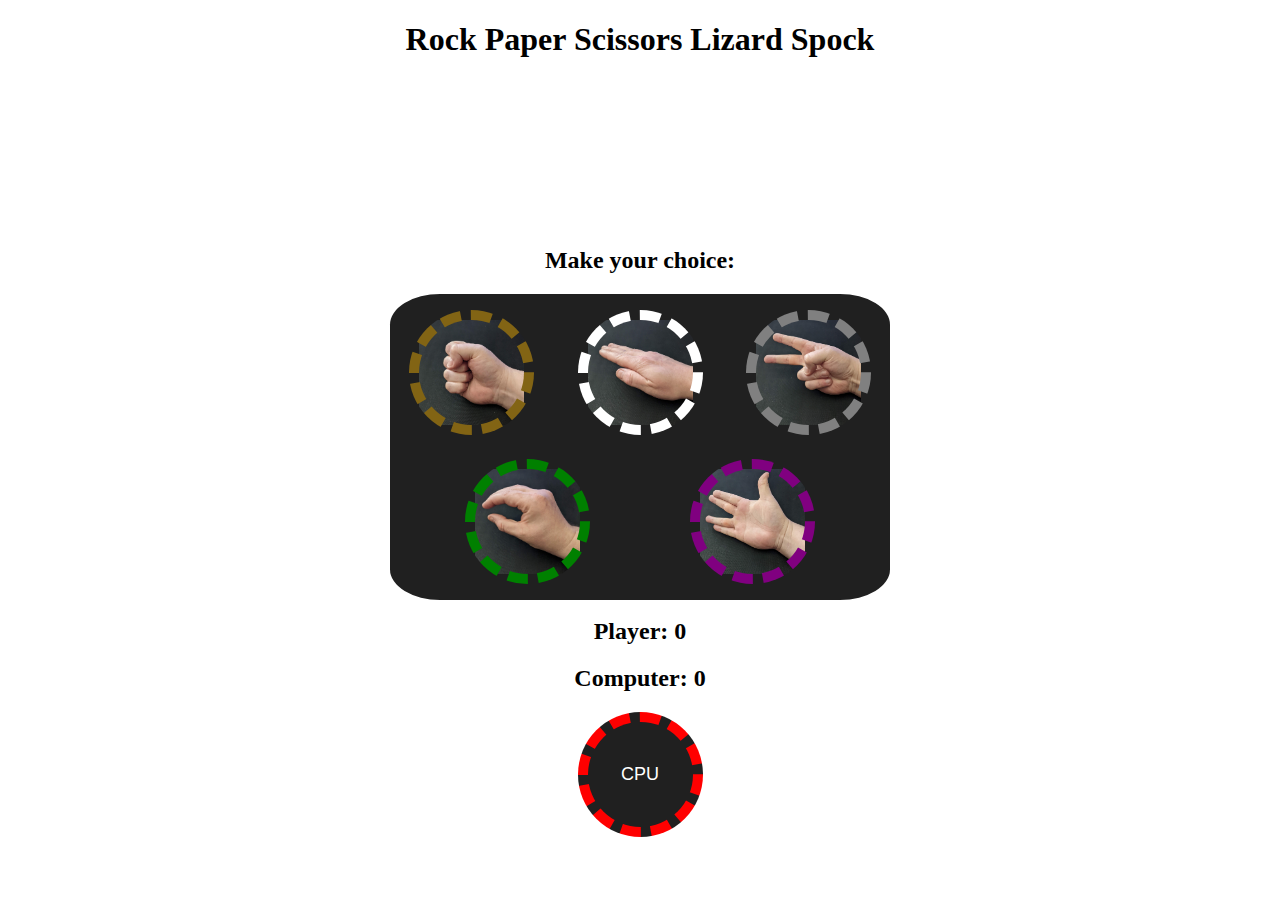
==== index.html @ 014b1bc5 "Move rpsls files into main folder" ====
<!DOCTYPE html>
<html lang="en">
<head>
    <meta charset="UTF-8">
    <meta http-equiv="X-UA-Compatible" content="IE=edge">
    <meta name="viewport" content="width=device-width, initial-scale=1.0">
    <title>Document</title>
    <script src="rps.js" defer></script>
    <link rel="stylesheet" href="rps.css">

    <title>RPSLS</title>
</head>
<body>

    <h1 class="heading">Rock Paper Scissors Lizard Spock</h1>
    <iframe width="250" height="150" id="video" frameborder="0" modestbranding="1"
    src="https://www.youtube.com/embed/pIpmITBocfM?autohide=1&modestbranding=1&playlist=pIpmITBocfM">
    </iframe>
    <h2 id="prompt">Make your choice:</h2>

    <div class="playerButtons">
        <button id="rock"      onClick="playRound(this.id)"></button>
        <button id="paper"     onClick="playRound(this.id)"></button>
        <button id="scissors"  onClick="playRound(this.id)"></button>
        <button id="lizard"    onClick="playRound(this.id)"></button>
        <button id="spock"     onClick="playRound(this.id)"></button>
    </div>

    <h2 id="playerDisplay">Player: 0</h2>
    <h2 id="computerDisplay">Computer: 0</h2>

    <div class="computerButton">
        <button id="computer">                      CPU</button>
    </div>

    
</body>
</html>
---- rps.css ----
h1, h2 {
    text-align: center;
}

h1 {
    margin-top: 0px;
}

h2 {
    margin-top: 18px;
}

iframe {
    display: flex;
    margin: 0 auto;
}

body {
    padding: 1% 3%;
}

.playerButtons {
    display: flex;
    flex-wrap: wrap;
    flex: 0, 0, auto;
    justify-content: space-evenly;
    max-width: 500px;
    gap: 24px 24px;
    margin: 16px auto;
    background-color: #202020;
    border-radius: 10%;
    padding: 16px 0;
}

button {
    font-size: 18px;
    width: 125px;
    height: 125px;
    border-radius: 50%;
    border-width: 10px;
    border-style: dashed;
    background-color: #202020;
    color: white;

}

.computerButton {
    display: flex;
    max-width: 200px;
    justify-content: space-evenly;
    margin: auto;
}

#computer {
    border-color: red;
}

#rock {
    border-color: rgb(130, 100, 20);
    background-image: url(./pics/rock.jpg);
    background-size: contain;
    background-repeat: no-repeat;
}

#rock:hover {
    transform: scale(1.1);
    cursor: pointer;
}

#paper {
    border-color: white;
    background-image: url(./pics/paper.jpg);
    background-size: contain;
    background-repeat: no-repeat;
}

#paper:hover {
    transform: scale(1.1);
    cursor: pointer;
}

#scissors {
    border-color: grey;
    background-image: url(./pics/scissors.jpg);
    background-size: contain;
    background-repeat: no-repeat;
}

#scissors:hover {
    transform: scale(1.1);
    cursor: pointer;
}

#lizard {
    border-color: green;
    background-image: url(./pics/lizard.jpg);
    background-size: contain; 
    background-repeat: no-repeat;
}

#lizard:hover {
    transform: scale(1.1);
    cursor: pointer;
}

#spock {
    border-color: purple;
    background-image: url(./pics/spock.jpg);
    background-size: contain;
    background-repeat: no-repeat;
}

#spock:hover {
    transform: scale(1.1);
    cursor: pointer;
}
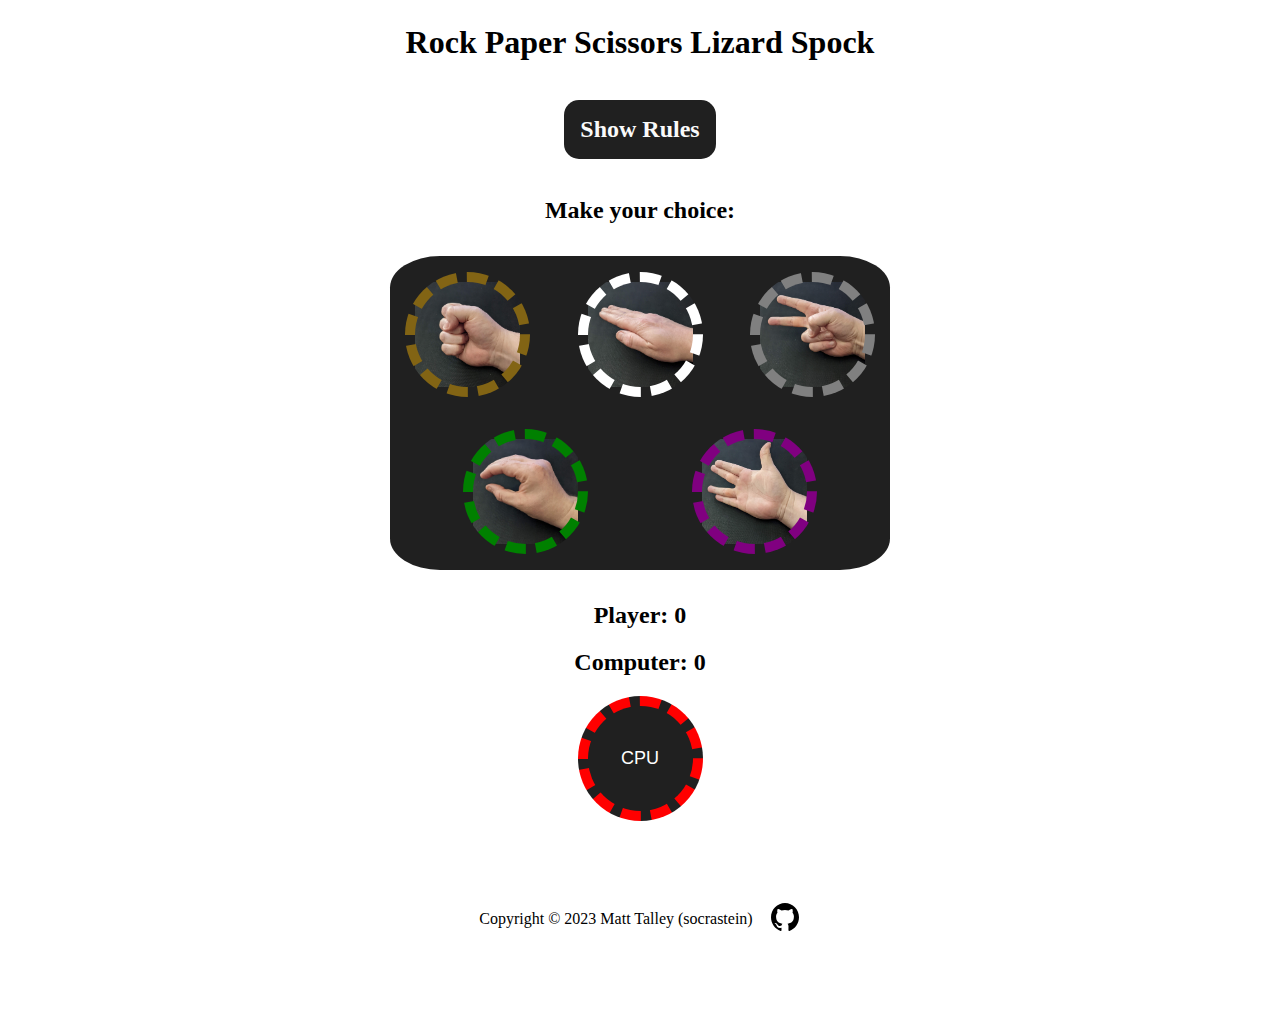
==== commit 2aa4ee8e: "Add written rules w video + ability to show/hide" ====
--- a/index.html
+++ b/index.html
@@ -1,38 +1,57 @@
 <!DOCTYPE html>
 <html lang="en">
-<head>
+  <head>
     <meta charset="UTF-8">
     <meta http-equiv="X-UA-Compatible" content="IE=edge">
     <meta name="viewport" content="width=device-width, initial-scale=1.0">
-    <title>Document</title>
-    <script src="rps.js" defer></script>
-    <link rel="stylesheet" href="rps.css">
+    <title>Rock Paper Scissors Lizard Spock</title>
+    <script src="script.js" defer></script>
+    <link rel="stylesheet" href="style.css">
+  </head>
+  <body>
 
-    <title>RPSLS</title>
-</head>
-<body>
+    <div id="mainContainer">
+        <h1 class="heading">Rock Paper Scissors Lizard Spock</h1>
 
-    <h1 class="heading">Rock Paper Scissors Lizard Spock</h1>
-    <iframe width="250" height="150" id="video" frameborder="0" modestbranding="1"
-    src="https://www.youtube.com/embed/pIpmITBocfM?autohide=1&modestbranding=1&playlist=pIpmITBocfM">
-    </iframe>
-    <h2 id="prompt">Make your choice:</h2>
+        <h2 class="button" id="rulesButton">Show Rules</h2>
 
-    <div class="playerButtons">
-        <button id="rock"      onClick="playRound(this.id)"></button>
-        <button id="paper"     onClick="playRound(this.id)"></button>
-        <button id="scissors"  onClick="playRound(this.id)"></button>
-        <button id="lizard"    onClick="playRound(this.id)"></button>
-        <button id="spock"     onClick="playRound(this.id)"></button>
+        <iframe class="hidden" id="rulesVideo" width="250" height="150" frameborder="0" modestbranding="1"
+        src="https://www.youtube.com/embed/pIpmITBocfM?autohide=1&modestbranding=1&playlist=pIpmITBocfM">
+        </iframe>
+
+        <div class="hidden" id="rules">
+            <h3>Scissors    <em>cuts</em>           Paper</h3>
+            <h3>Paper       <em>covers</em>         Rock</h3>
+            <h3>Rock        <em>crushes</em>        Lizard</h3>
+            <h3>Lizard      <em>poisons</em>        Spock</h3>
+            <h3>Spock       <em>smashes</em>        Scissors</h3>
+            <h3>Scissors    <em>decapitates</em>    Lizard</h3>
+            <h3>Lizard      <em>eats</em>           Paper</h3>
+            <h3>Paper       <em>disproves</em>      Spock</h3>
+            <h3>Spock       <em>vaporizes</em>      Rock</h3>
+            <h3>Rock        <em>crushes</em>        Scissors</h3>
+        </div>
+        <div id="gameContainer">
+            <h2 id="prompt">Make your choice:</h2>
+            <div class="playerButtons">
+                <button class='button' id="rock"      onClick="playRound(this.id)"></button>
+                <button class='button' id="paper"     onClick="playRound(this.id)"></button>
+                <button class='button' id="scissors"  onClick="playRound(this.id)"></button>
+                <button class='button' id="lizard"    onClick="playRound(this.id)"></button>
+                <button class='button' id="spock"     onClick="playRound(this.id)"></button>
+            </div>
+            <h2 id="playerDisplay">Player: 0</h2>
+            <h2 id="computerDisplay">Computer: 0</h2>
+            <div class="computerButton">
+                <button class='button' id="computer">CPU</button>
+            </div>
+        </div>
     </div>
 
-    <h2 id="playerDisplay">Player: 0</h2>
-    <h2 id="computerDisplay">Computer: 0</h2>
 
-    <div class="computerButton">
-        <button id="computer">                      CPU</button>
-    </div>
-
+    <footer>
+        Copyright &copy 2023 Matt Talley (socrastein) <a href="https://github.com/socrastein"><img id="gitLogo" src="github.svg"></a>
+    </footer>    
     
-</body>
+  </body>
 </html>--- a/style.css
+++ b/style.css
@@ -0,0 +1,147 @@
+h1, h2 {
+    text-align: center;
+}
+
+h1 {
+    margin-top: 0px;
+}
+
+h2 {
+    margin-top: 18px;
+}
+
+iframe {
+    display: flex;
+    margin: 0 auto;
+}
+
+body {
+    padding: 1rem 1% 3rem 1%;
+}
+
+.hidden {
+    display: none;
+}
+
+.shown {
+    display: flex;
+    flex-direction: column;
+    align-items: center;
+}
+
+#rulesButton {
+    color: #fafafa;
+    background-color: #202020;
+    padding: 1rem;
+    border-radius: 15px;
+}
+
+#mainContainer {
+    display: flex;
+    flex-direction: column;
+    align-items: center;
+}
+
+.playerButtons {
+    display: flex;
+    flex-wrap: wrap;
+    flex: 0, 0, auto;
+    justify-content: space-evenly;
+    max-width: 500px;
+    gap: 2rem;
+    margin: 2rem auto;
+    background-color: #202020;
+    border-radius: 10%;
+    padding: 1rem 0;
+}
+
+button {
+    font-size: 18px;
+    width: 125px;
+    height: 125px;
+    border-radius: 50%;
+    border-width: 10px;
+    border-style: dashed;
+    background-color: #202020;
+    color: white;
+
+}
+
+.computerButton {
+    display: flex;
+    max-width: 200px;
+    justify-content: space-evenly;
+    margin: auto;
+}
+
+#rock, #paper, #scissors, #lizard, #spock {
+    background-size: contain;
+    background-repeat: no-repeat;
+}
+
+#rock {
+    border-color: rgb(130, 100, 20);
+    background-image: url(./pics/rock.jpg);
+}
+
+#paper {
+    border-color: white;
+    background-image: url(./pics/paper.jpg);
+}
+
+#scissors {
+    border-color: grey;
+    background-image: url(./pics/scissors.jpg);
+}
+
+#lizard {
+    border-color: green;
+    background-image: url(./pics/lizard.jpg);
+}
+
+#spock {
+    border-color: purple;
+    background-image: url(./pics/spock.jpg);
+}
+
+#computer {
+    border-color: red;
+}
+
+.button:hover {
+    transform: scale(1.1);
+    cursor: pointer;
+}
+
+/*/////////*/
+/* FOOTER */
+/*///////*/
+
+#gitLogo {
+    height: 2rem;
+    width: 2rem;
+}
+
+#gitLogo:hover {
+    animation: logoRotation .75s;
+    animation-fill-mode: forwards;
+}
+
+@keyframes logoRotation {
+    from {
+        transform: scale(1) rotate(0);
+    }
+
+    to {
+        transform: scale(1.2) rotate(720deg);
+    }
+}
+
+footer {
+    padding: 5rem 0 1rem 0;
+    width: 100%;
+    display: flex;
+    align-items: center;
+    justify-content: center;
+    gap: 1rem;
+}